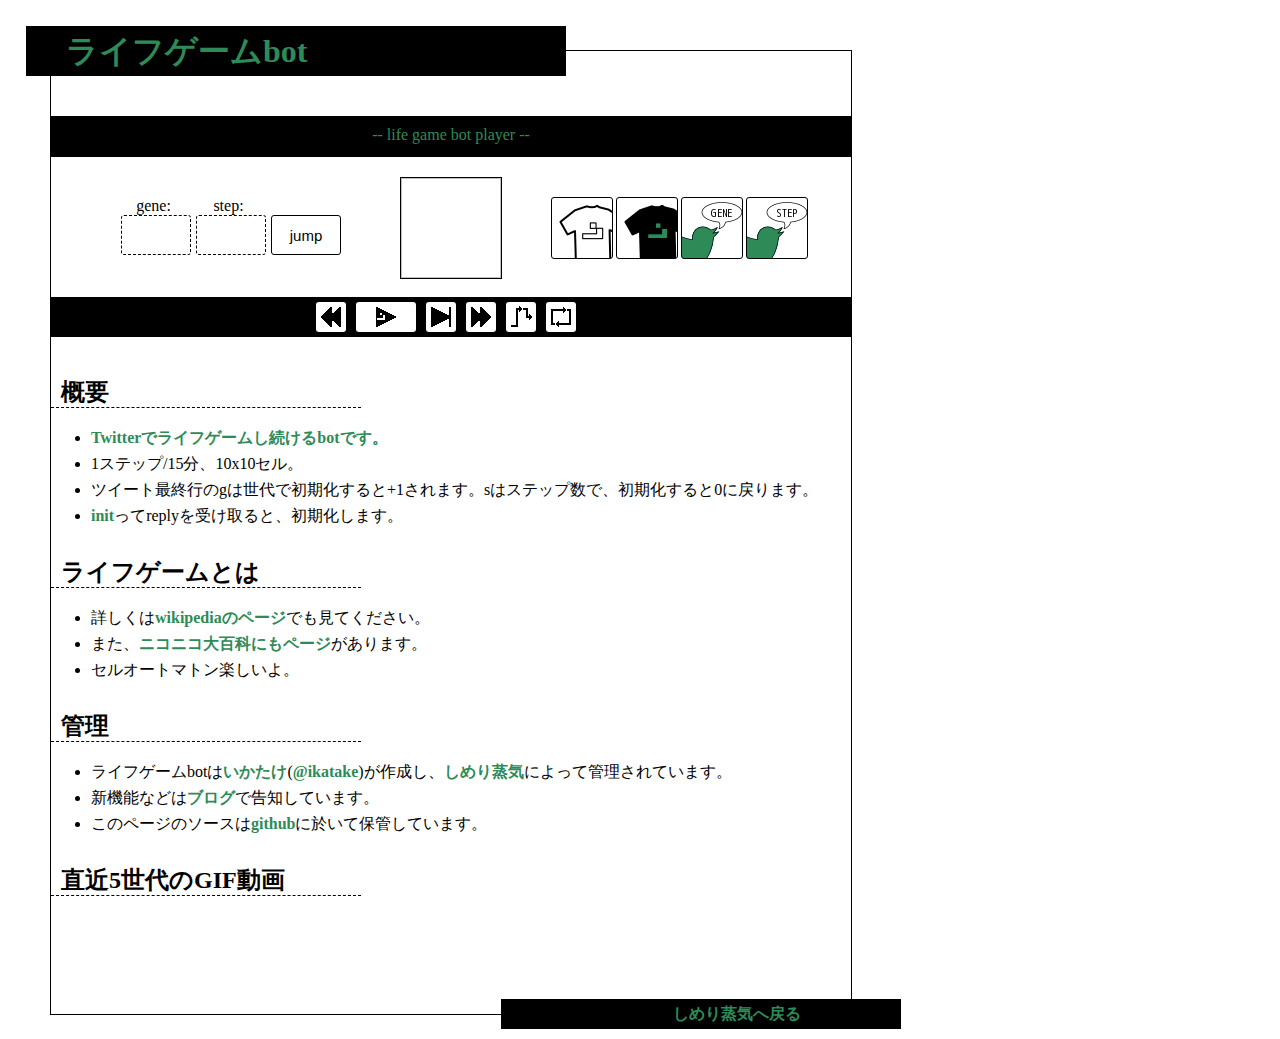
==== index.html @ e663bebe "ADD: Titles on buttons." ====
<!DOCTYPE html>
<html>
<head>
  <meta charset="utf-8">
  <meta name="generator" content="pandoc">
  <meta name="viewport" content="width=device-width, initial-scale=1.0, user-scalable=yes">
  <title>ライフゲームbot - しめり蒸気</title>
  <style type="text/css">code{white-space: pre;}</style>
  <script src="lgbplayer.js"></script>
  <script src="key.js"></script>
  <!--[if lt IE 9]>
    <script src="http://html5shim.googlecode.com/svn/trunk/html5.js"></script>
  <![endif]-->
  <link rel="stylesheet" href="lgb.css">
  <link rel="stylesheet" href="lgbplayer.css">
</head>
<body>
<h1 id="ライフゲームbot">ライフゲームbot</h1>
<div id="lgbplayer" align="center">
	<h2 id="LifeGameBotPlayer">-- life game bot player --</h2>
	<div id="lgbp_middleman">
		<div id="lgbp_counter">
			<ul>
				<li>gene:<input type="text" id="gene" /></li>
				<li>step:<input type="text" id="step" /></li>
				<li><br /><input type="button" id="jump" value="jump" onclick="jump()"></li>
			</ul>
		</div>
		<div id="lgbp_image">
			<img id="stateimg" width="100px" height="100px" />
		</div>
		<div id="lgbp_APIbutton">
			<ul>
				<li><a href="javascript:void(0)" style="background-image:url(./lgbpimg/tshirtwhite.png);" onclick="wear_pb('white')" title="着る(白)"></a></li>
				<li><a href="javascript:void(0)" style="background-image:url(./lgbpimg/tshirtblack.png);" onclick="wear_pb('black')" title="着る(黒)"></a></li>
				<li><a href="javascript:void(0)" id="tweet_gene_pb" style="background-image:url(./lgbpimg/TweetGENE.png);" title="つぶやく(世代)"></a></li>
				<li><a href="javascript:void(0)" id="tweet_step_pb" style="background-image:url(./lgbpimg/TweetSTEP.png);" title="つぶやく(ステップ)"></a></li>
			</ul>
		</div>
	</div>
	<div id="lgbp_controlbutton">
		<ul>
			<li id="prev" onclick="prev()"><img src="./lgbpimg/prevgene.png" width="24px" height="24px" alt="前の世代" title="前の世代" /></li>
			<li id="play" onclick="play()"><img src="./lgbpimg/play.png" width="24px" height="24px" alt="再生/一時停止" title="停止中" /></li>
			<li id="next_step" onclick="increase()"><img src="./lgbpimg/nextstep.png" width="24px" height="24px" alt="次のステップ" title="次のステップ" /></li>
			<li id="next_gene" onclick="next()"><img src="./lgbpimg/nextgene.png" width="24px" height="24px" alt="次の世代" title="次の世代" /></li>
			<li id="shuffle" onclick="shuffle()"><img src="./lgbpimg/shuffle.png" width="24px" height="24px" alt="シャッフルスイッチ" title="シャッフル　オフ" /></li>
			<li id="repeat" onclick="repeat()"><img src="./lgbpimg/repeat.png" width="24px" height="24px" alt="リピートスイッチ" title="リピート　オフ" /></li>
		</ul>
		<!--
		<input type="button" id="prev" value="|<|<|" onclick="prev()">
		<input type="button" id="play" value="|>" onclick="play()">
		<input type="button" id="next_step" value="|>|" onclick="increase()">
		<input type="button" id="next_gene" value="|>|>|" onclick="next()">
		<input type="button" id="shuffle" value="shuffle off" onclick="shuffle()">
		<input type="button" id="repeat" value="repeat off" onclick="repeat()">
		<input type="button" value="tweet(step)" id="tweet_step_pb">
		<input type="button" value="tweet(gene)" id="tweet_gene_pb">
		<input type="button" value="wear(黒向け)" onclick="wear_pb('black')">
		<input type="button" value="wear(白向け)" onclick="wear_pb('white')">
		-->
	</div>
</div>
<h2 id="概要">概要</h2>
<ul>
<li><a href="https://twitter.com/_lifegamebot">Twitterでライフゲームし続けるbotです。</a></li>
<li>1ステップ/15分、10x10セル。</li>
<li>ツイート最終行のgは世代で初期化すると+1されます。sはステップ数で、初期化すると0に戻ります。</li>
<li><a href="https://twitter.com/intent/tweet?source=webclient&amp;text=%40_lifegamebot+init">init</a>ってreplyを受け取ると、初期化します。</li>
</ul>
<h2 id="ライフゲームとは">ライフゲームとは</h2>
<ul>
<li>詳しくは<a href="http://ja.wikipedia.org/wiki/%E3%83%A9%E3%82%A4%E3%83%95%E3%82%B2%E3%83%BC%E3%83%A0">wikipediaのページ</a>でも見てください。</li>
<li>また、<a href="http://dic.nicovideo.jp/id/27645">ニコニコ大百科にもページ</a>があります。</li>
<li>セルオートマトン楽しいよ。</li>
</ul>
<h2 id="管理">管理</h2>
<ul>
<li>ライフゲームbotは<a href="http://ikatake.hateblo.jp">いかたけ</a>(<a href="https://twitter.com/ikatake/">@ikatake</a>)が作成し、<a href="http://wetsteam.org/">しめり蒸気</a>によって管理されています。</li>
<li>新機能などは<a href="http://ikatake.hateblo.jp/archive/category/%E3%83%A9%E3%82%A4%E3%83%95%E3%82%B2%E3%83%BC%E3%83%A0bot">ブログ</a>で告知しています。</li>
<li>このページのソースは<a href="https://github.com/ikatake/lifegamebotpage">github</a>に於いて保管しています。</li>
</ul>
<h2 id="直近5世代のgif動画">直近5世代のGIF動画</h2>
<p id="newgifs"> </p>
<p id="wear">
<svg id="suzuri_svg" width="0" height="0"></svg>
<canvas id="suzuri_canvas" width="0" height="0"></canvas>
</p>
<div id="backtoindex"><a href="http://www.wetsteam.org">しめり蒸気へ戻る</a></div>
</body>
</html>
---- lgb.css ----
@charset "utf-8";

/* html非破壊型css */

html
{
	background: #FFFFFF;
	color: #000000;
	margin: 0;
	padding: 0;
}

body
{
	border:1px solid #000000;
	width: 800px;
	margin-top: 50px;
	margin-left: 50px;
}

h1
{
	background: #000000;
	color: #2E8B57;
	margin: -25px 0 0 -25px;
	padding: 10px 0 10px 40px;
	width: 500px;
	height: 30px;
	line-height: 30px;
}

h2
{
	border-bottom: 1px dashed #000000;
	margin: 20px 0 20px 0;
	padding: 5px 0 5px 10px;
	width: 300px;
	height: 20px;
	line-height: 20px;
}

ul, p
{
	margin-top: 15px;
	margin-bottom: 30px;
}

ul
{
	list-style-image: url("./listicon.gif");
}

li
{
	margin-top: 5px;
}

p
{
	padding-left: 40px;
	padding-right: 40px;
}

h2#画像集 + p, p + p
{
	text-align: center;
	padding-right: 0;
}

img
{
	border: 1px solid #000000;
	margin-right: 40px;
	width: 100px;
	height: 100px;
}

a, a:link, a:visited
{
	text-decoration: none;
	font-weight: bold;
	background: #FFFFFF;
	color: #2E8B57;
}

div#lgbviewer
{
	text-align:center;
	margin-top:30px;
}

div#backtoindex
{
	background-color:#ffffff;
	width :400px;
	height: 30px;
	padding-bottom:10px;
	
	position:relative;
	top:25px;
	left:450px;
}

div#backtoindex a
{
	display: block;
	background-color: #000000;
	
	width: 300px;
	padding-right:100px;
	height: 14px;
	line-height: 14px;
	padding-top:8px;
	padding-bottom:8px;
	
	text-align: right;
}
---- lgbplayer.css ----
@charset "utf-8";

div#lgbplayer {
	width: 100%;
	margin: 40px auto;
}

h2#LifeGameBotPlayer {
	background-color: #000000;
	color: #2E8B57; /* SEAGREEN */
	
	text-align:center;
	font-family: 'Impact', serif;
	font-size: 16px;
	font-weight: lighter;
	line-height:18px;
	
	width: 100%;
	padding: 10px 0;
	margin:20px 0 0 0;
}

div#lgbp_middleman {
	padding:20px 0;
	width: 800px;
	height: 100px;
	min-height: 100px;
}

div#lgbp_counter {
	float:left;
	
	width: 250px;
	padding-left:50px;
}

div#lgbp_counter ul {
	overflow:hidden;
	margin:0;
	padding: 10px 0 0 20px;
}

div#lgbp_counter ul li {
	display: block;
	float:left;
	
	width: 65px;
	max-width: 65px;
	
	padding:5px 0;
	margin-right: 10px;
	
	font-size: 16px;
	font-family: "Impact", serif;
	font-weight: lighter;
}

div#lgbp_counter ul li input {
	width:70px;
	height: 40px;
	-webkit-box-sizing: border-box; /* 過去の WebKit ベースブラウザ向け */
	-moz-box-sizing: border-box; /* すべての Gecko ベースブラウザ向け */
	box-sizing: border-box;
	
	border:1px dashed #000000;
	
	-webkit-border-radius: 3px;
	-moz-border-radius: 3px;
	border-radius: 3px;
	
	font-size: 30px;
	font-weight: lighter;
	
	/*-moz-box-shadow: inset 1px 4px 9px -6px rgba(0,0,0,0.5);
	-webkit-box-shadow: inset 1px 4px 9px -6px rgba(0, 0, 0, 0.5);
	box-shadow: inset 1px 4px 9px -6px rgba(0,0,0,0.5);*/
}

div#lgbp_counter ul li input#jump {
	border:1px solid #000000;
	background-color: #ffffff;
	
	font-size: 15px;
	font-weight: lighter;
}

div#lgbp_image {
	float:left;
	
	width: 150px;
	padding: 0 25px 0 25px;
}

div#lgbp_image img {
	display:block;
	width:100px;
	height:100px;
	margin:0 auto;
}

div#lgbp_APIbutton {
	float:left;
	
	width: 280px;
	padding-right:20px;
}

div#lgbp_APIbutton ul {
	overflow:hidden;
	padding: 20px 0;
	margin: 0;
}

div#lgbp_APIbutton ul li {
	display: block;
	float:left;
	
	width:60px;
	height:60px;
	
	padding:0;
	margin:0 5px 0 0;
	
}

div#lgbp_APIbutton ul li a {
	display: block;
	width: 100%;
	height: 100%;
	text-decoration:none;
	
	border:1px solid #000000;
	border-radius: 3px;        /* CSS3草案 */  
	-webkit-border-radius: 3px;    /* Safari,Google Chrome用 */  
	-moz-border-radius: 3px;   /* Firefox用 */

}

div#lgbp_controlbutton {
	clear:both;
	
	background-color:#000000;
	color: #ffffff;
	
	width: 720px;
	padding: 5px 40px;
}

div#lgbp_controlbutton ul {
	display: block;
	width: 270px;
	padding:0;
	margin:0 auto;
	overflow: hidden;
}

div#lgbp_controlbutton ul li {
	display: block;
	float:left;
	width: 24px;
	height: 24px;
	padding: 3px;
	margin: 0 10px 0 0;
	background-color: #ffffff;
	
	border-radius: 3px;        /* CSS3草案 */  
	-webkit-border-radius: 3px;    /* Safari,Google Chrome用 */  
	-moz-border-radius: 3px;   /* Firefox用 */
}

div#lgbp_controlbutton ul li#play {
	width: 24px;
	padding: 3px 18px;
	
	text-align:centger;
}

div#lgbp_controlbutton ul li img {
	width: 24px;
	height: 24px;
	
	border:none;
	text-decoration: none;
}
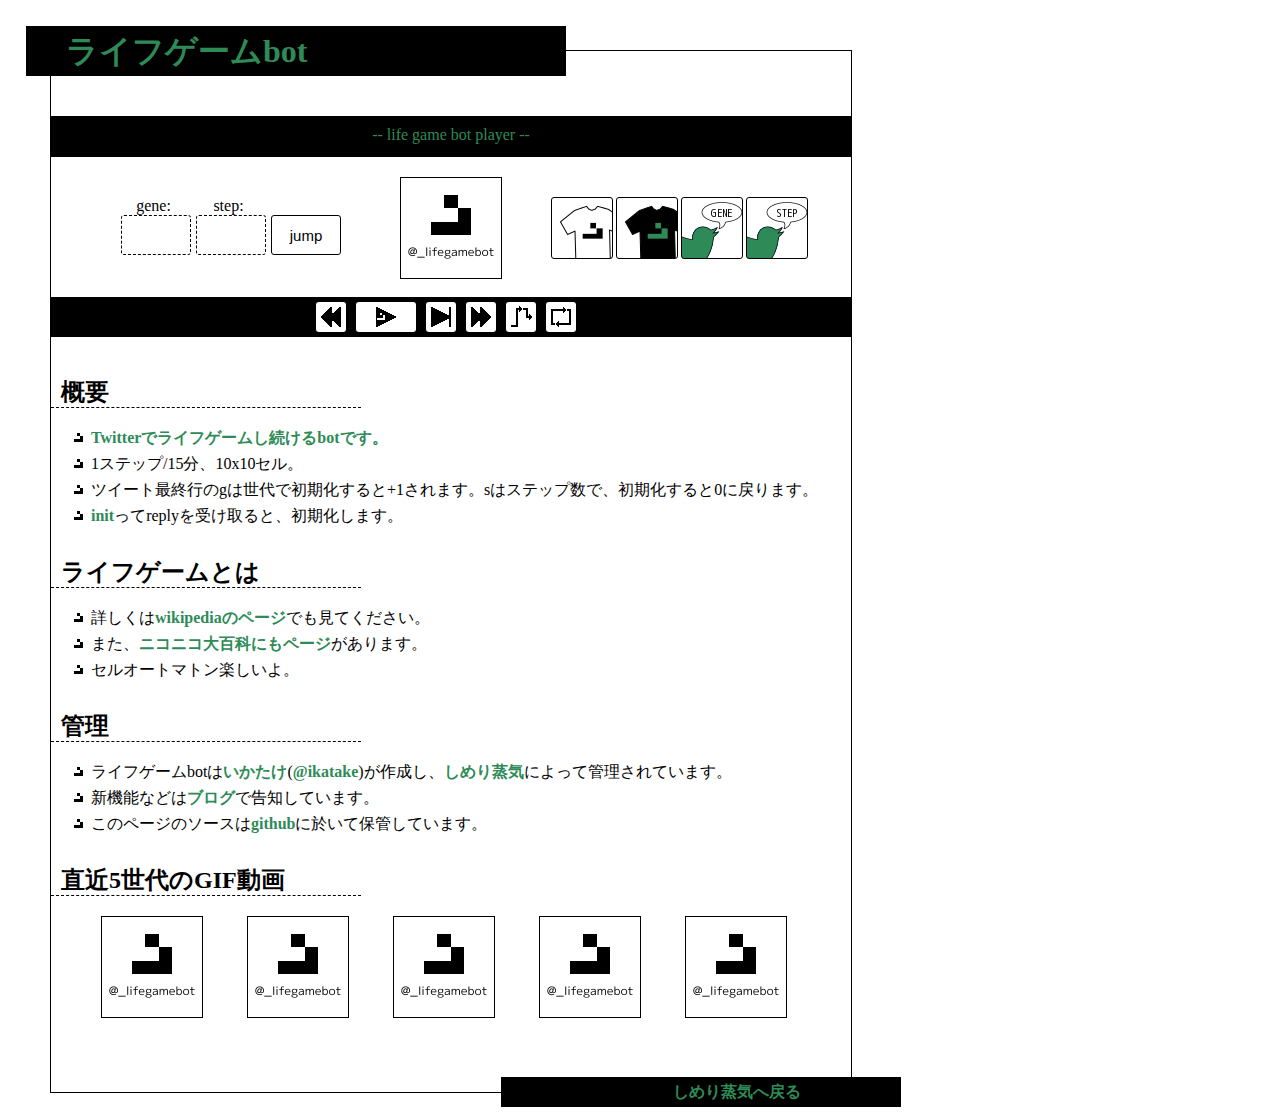
==== commit ca9cbde5: "Merge branch 'mod_image'" ====
--- a/index.html
+++ b/index.html
@@ -27,7 +27,7 @@
 			</ul>
 		</div>
 		<div id="lgbp_image">
-			<img id="stateimg" width="100px" height="100px" />
+			<img id="stateimg" width="100px" height="100px" src="./lgbpimg/dummy.png" alt="LifeGameBotPlayer" />
 		</div>
 		<div id="lgbp_APIbutton">
 			<ul>
@@ -47,18 +47,6 @@
 			<li id="shuffle" onclick="shuffle()"><img src="./lgbpimg/shuffle.png" width="24px" height="24px" alt="シャッフルスイッチ" title="シャッフル　オフ" /></li>
 			<li id="repeat" onclick="repeat()"><img src="./lgbpimg/repeat.png" width="24px" height="24px" alt="リピートスイッチ" title="リピート　オフ" /></li>
 		</ul>
-		<!--
-		<input type="button" id="prev" value="|<|<|" onclick="prev()">
-		<input type="button" id="play" value="|>" onclick="play()">
-		<input type="button" id="next_step" value="|>|" onclick="increase()">
-		<input type="button" id="next_gene" value="|>|>|" onclick="next()">
-		<input type="button" id="shuffle" value="shuffle off" onclick="shuffle()">
-		<input type="button" id="repeat" value="repeat off" onclick="repeat()">
-		<input type="button" value="tweet(step)" id="tweet_step_pb">
-		<input type="button" value="tweet(gene)" id="tweet_gene_pb">
-		<input type="button" value="wear(黒向け)" onclick="wear_pb('black')">
-		<input type="button" value="wear(白向け)" onclick="wear_pb('white')">
-		-->
 	</div>
 </div>
 <h2 id="概要">概要</h2>
@@ -81,7 +69,13 @@
 <li>このページのソースは<a href="https://github.com/ikatake/lifegamebotpage">github</a>に於いて保管しています。</li>
 </ul>
 <h2 id="直近5世代のgif動画">直近5世代のGIF動画</h2>
-<p id="newgifs"> </p>
+<p id="newgifs">
+	<img width="100" height="100" src="./lgbpimg/dummy.png" alt="dummyimage" title="dummyimage" />
+	<img width="100" height="100" src="./lgbpimg/dummy.png" alt="dummyimage" title="dummyimage" />
+	<img width="100" height="100" src="./lgbpimg/dummy.png" alt="dummyimage" title="dummyimage" />
+	<img width="100" height="100" src="./lgbpimg/dummy.png" alt="dummyimage" title="dummyimage" />
+	<img width="100" height="100" src="./lgbpimg/dummy.png" alt="dummyimage" title="dummyimage" />
+</p>
 <p id="wear">
 <svg id="suzuri_svg" width="0" height="0"></svg>
 <canvas id="suzuri_canvas" width="0" height="0"></canvas>
--- a/lgb.css
+++ b/lgb.css
@@ -57,8 +57,13 @@
 
 p
 {
-	padding-left: 40px;
-	padding-right: 40px;
+	padding-left: 50px;
+	/*padding-right: 40px;*/
+}
+
+p#wear
+{
+	display:none;
 }
 
 h2#画像集 + p, p + p
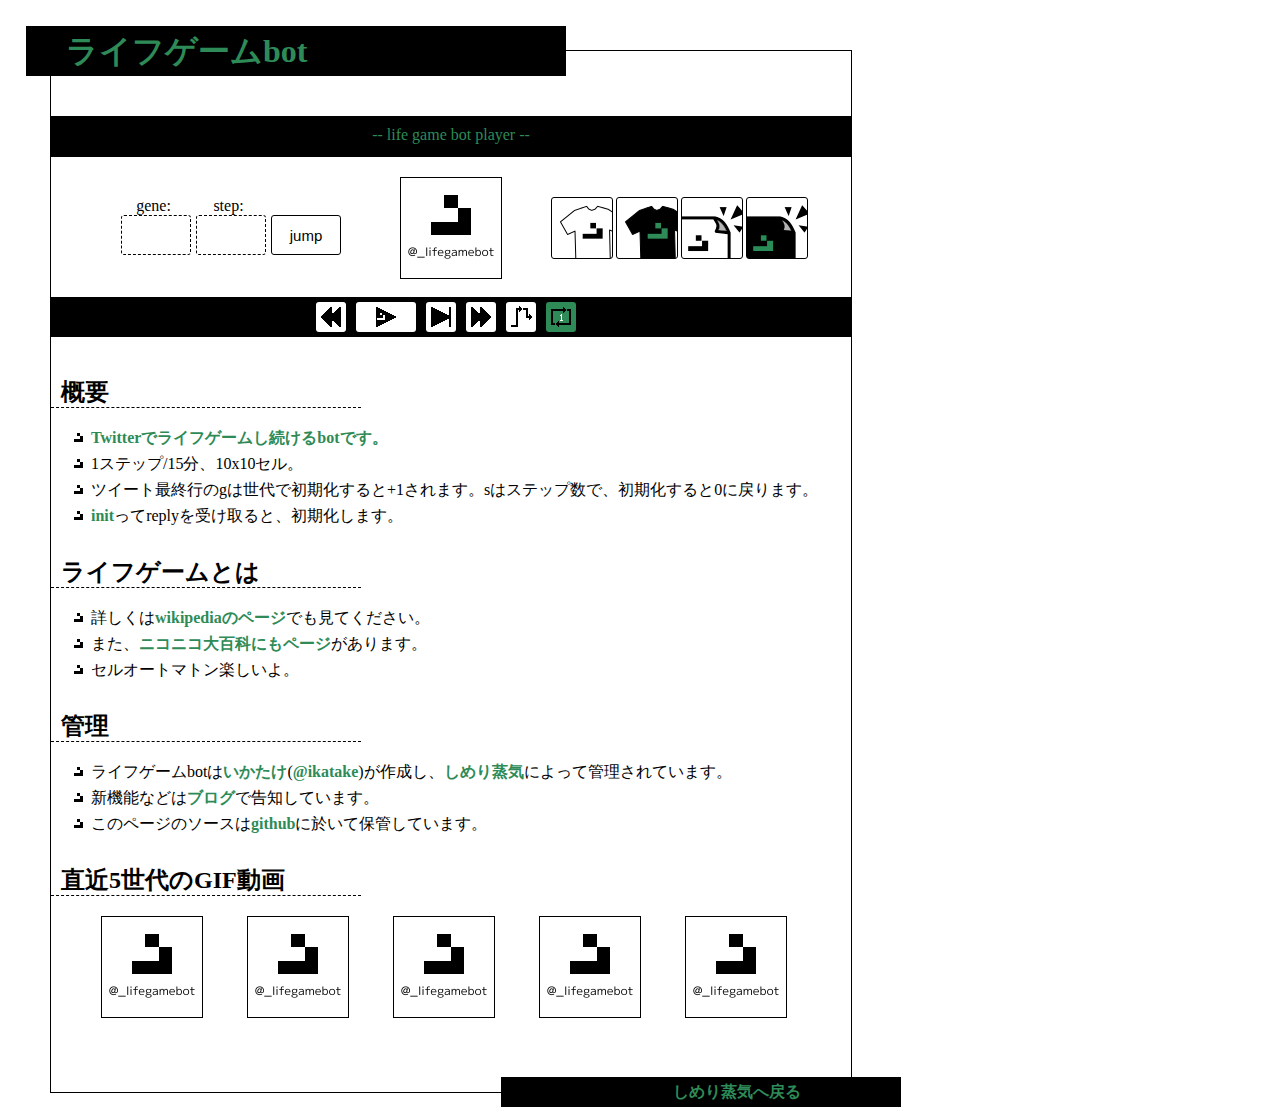
==== commit 9c715283: "published web site" ====
--- a/index.html
+++ b/index.html
@@ -33,8 +33,8 @@
 			<ul>
 				<li><a href="javascript:void(0)" style="background-image:url(./lgbpimg/tshirtwhite.png);" onclick="wear_pb('white')" title="着る(白)"></a></li>
 				<li><a href="javascript:void(0)" style="background-image:url(./lgbpimg/tshirtblack.png);" onclick="wear_pb('black')" title="着る(黒)"></a></li>
-				<li><a href="javascript:void(0)" id="tweet_gene_pb" style="background-image:url(./lgbpimg/TweetGENE.png);" title="つぶやく(世代)"></a></li>
-				<li><a href="javascript:void(0)" id="tweet_step_pb" style="background-image:url(./lgbpimg/TweetSTEP.png);" title="つぶやく(ステップ)"></a></li>
+				<li><a href="javascript:void(0)" id="sticker_white" style="background-image:url(./lgbpimg/Sticker.png);" onclick="sticker_pb('white')" title="ステッカー(白)"></a></li>
+				<li><a href="javascript:void(0)" id="sticker_black" style="background-image:url(./lgbpimg/StickerBlack.png);" onclick="sticker_pb('black')" title="ステッカー(黒)"></a></li>
 			</ul>
 		</div>
 	</div>
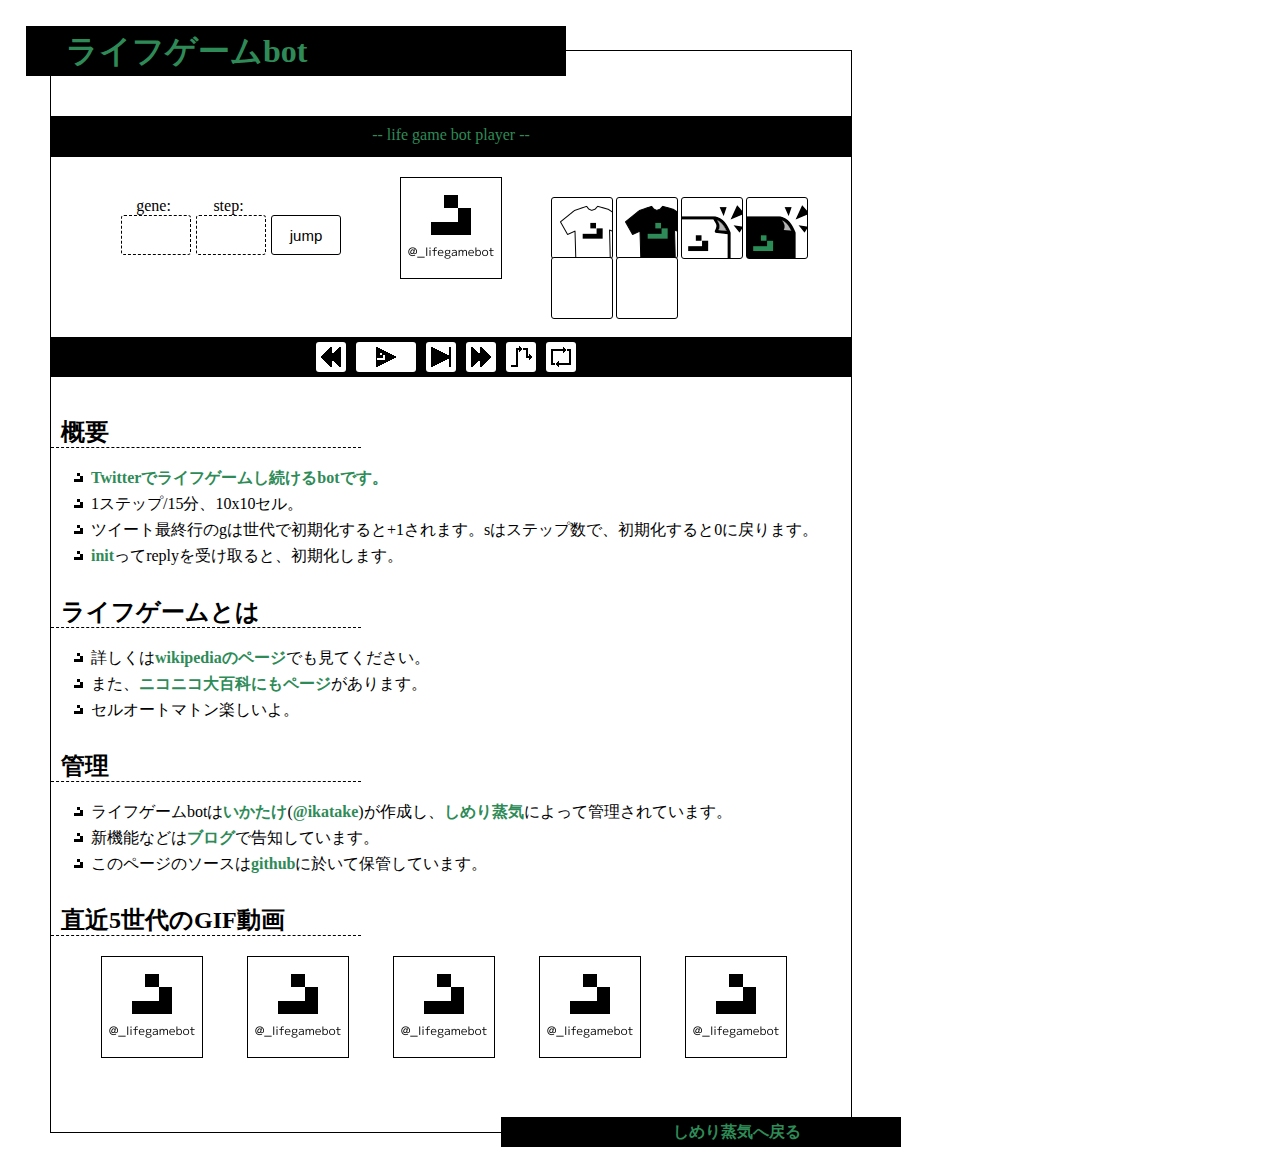
==== commit 2e397cf1: "import new css for 201803 design" ====
--- a/index.html
+++ b/index.html
@@ -13,6 +13,8 @@
   <![endif]-->
   <link rel="stylesheet" href="lgb.css">
   <link rel="stylesheet" href="lgbplayer.css">
+  <link rel="stylesheet" href="lgbplayer_enflex.css">
+  <link rel="stylesheet" href="lgbplayer2.css">
 </head>
 <body>
 <h1 id="ライフゲームbot">ライフゲームbot</h1>
@@ -35,6 +37,8 @@
 				<li><a href="javascript:void(0)" style="background-image:url(./lgbpimg/tshirtblack.png);" onclick="wear_pb('black')" title="着る(黒)"></a></li>
 				<li><a href="javascript:void(0)" id="sticker_white" style="background-image:url(./lgbpimg/Sticker.png);" onclick="sticker_pb('white')" title="ステッカー(白)"></a></li>
 				<li><a href="javascript:void(0)" id="sticker_black" style="background-image:url(./lgbpimg/StickerBlack.png);" onclick="sticker_pb('black')" title="ステッカー(黒)"></a></li>
+				<li><a href="javascript:void(0)" id="sticker_white" style="background-image:url(./lgbpimg/Badge.png);" onclick="can_badge_pb('white')" title="缶バッヂ(白)"></a></li>
+				<li><a href="javascript:void(0)" id="sticker_black" style="background-image:url(./lgbpimg/BadgeBlack.png);" onclick="can_badge_pb('black')" title="缶バッヂ(黒)"></a></li>
 			</ul>
 		</div>
 	</div>
@@ -77,7 +81,6 @@
 	<img width="100" height="100" src="./lgbpimg/dummy.png" alt="dummyimage" title="dummyimage" />
 </p>
 <p id="wear">
-<svg id="suzuri_svg" width="0" height="0"></svg>
 <canvas id="suzuri_canvas" width="0" height="0"></canvas>
 </p>
 <div id="backtoindex"><a href="http://www.wetsteam.org">しめり蒸気へ戻る</a></div>
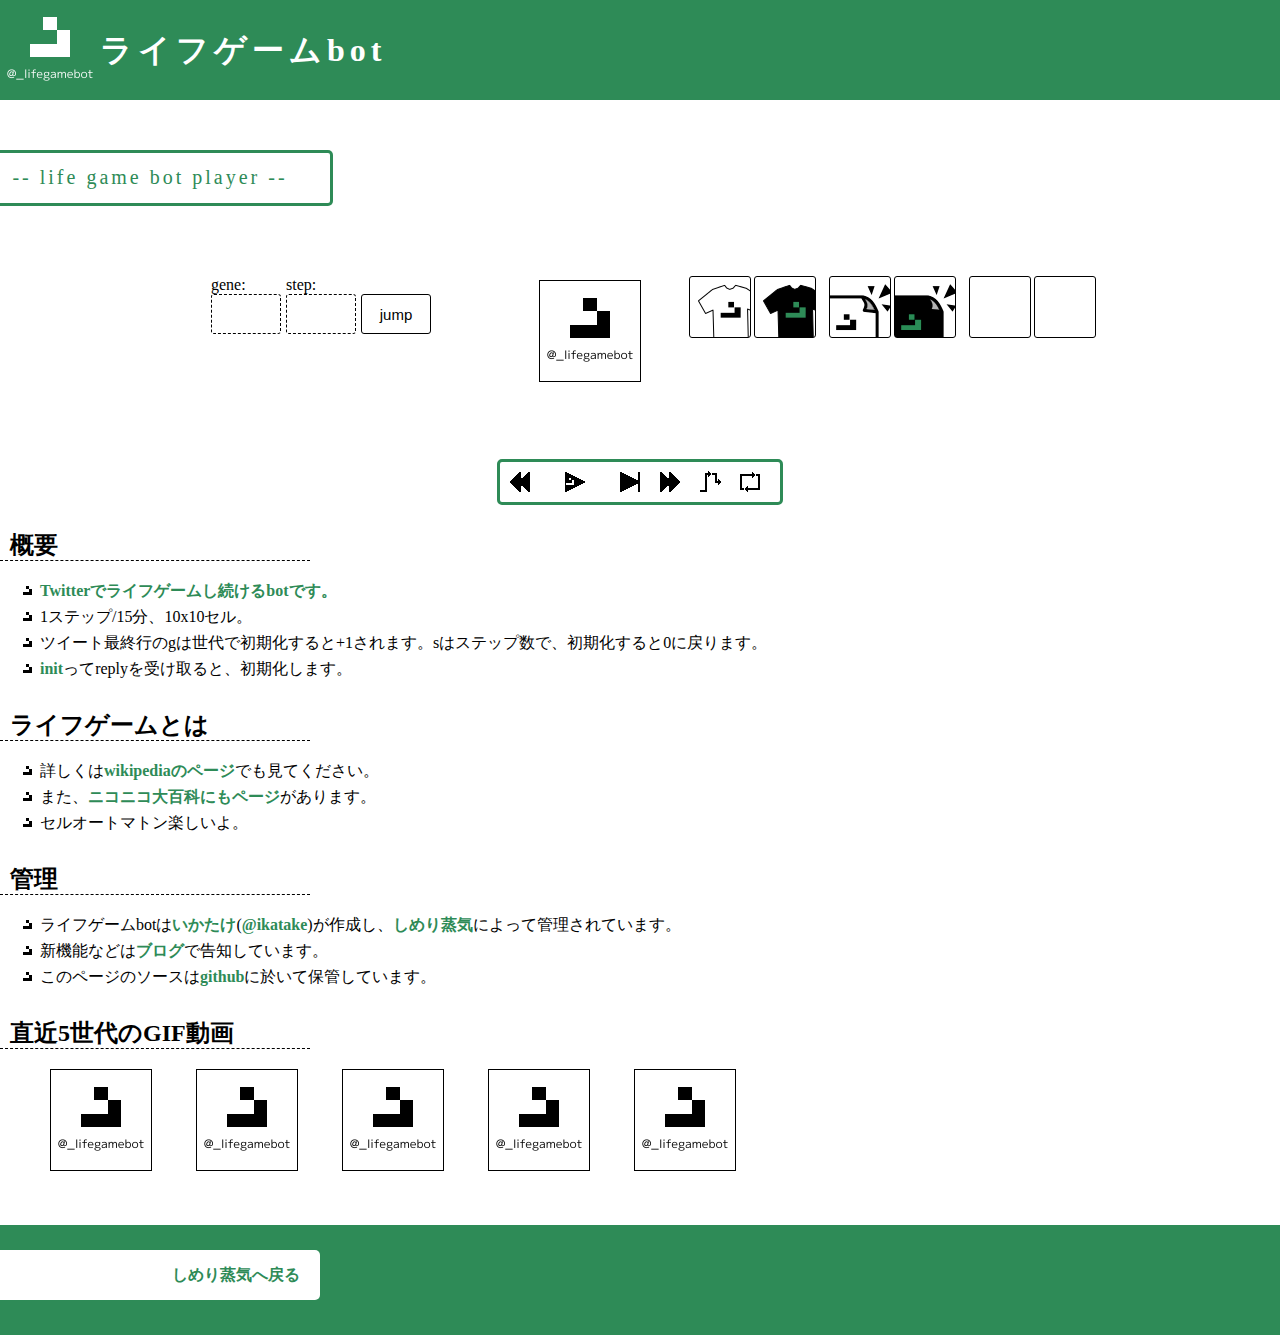
==== commit 55cdeb5a: "Merge pull request #13 from detcoder/1803Renew" ====
--- a/index.html
+++ b/index.html
@@ -18,7 +18,7 @@
 </head>
 <body>
 <h1 id="ライフゲームbot">ライフゲームbot</h1>
-<div id="lgbplayer" align="center">
+<div id="lgbplayer">
 	<h2 id="LifeGameBotPlayer">-- life game bot player --</h2>
 	<div id="lgbp_middleman">
 		<div id="lgbp_counter">
--- a/lgbplayer_enflex.css
+++ b/lgbplayer_enflex.css
@@ -0,0 +1,31 @@
+@charset "utf-8";
+
+body
+{
+    
+}
+
+div#lgbp_middleman {
+    display: flex;
+    justify-content: center;
+    flex-wrap: wrap;
+    height: auto;
+    padding: 0;
+}
+
+div#lgbp_counter, div#lgbp_image, div#lgbp_APIbutton {
+    float: none;
+}
+
+div#lgbp_APIbutton ul {
+    display: flex;
+    flex-wrap: wrap;
+    
+    overflow: visible;
+}
+
+div#lgbp_APIbutton ul li {
+    float: none;
+}
+
+
--- a/lgbplayer2.css
+++ b/lgbplayer2.css
@@ -0,0 +1,111 @@
+@charset "utf-8";
+
+body {
+    border: none;
+    margin: 0;
+    width: auto;
+}
+
+h1#ライフゲームbot {
+    color: #FFFFFF;
+    background-color: #2E8B57;
+    margin: 0;
+    padding: 0 0 0 100px;
+    height: auto;
+    min-height: 100px;
+    line-height: 100px;
+    width: auto;
+    text-align: left;
+    letter-spacing: 5px;
+    overflow: visible;
+    
+    background-image: url("./lgbpimg/dummy_invert.png");
+    background-position: left;
+    background-repeat: no-repeat;
+}
+
+div#lgbplayer {
+    border: none;
+    margin: 0;
+    padding: 0;
+    width: auto;
+}
+
+div#lgbp_middleman {
+    margin-top: 50px;
+    width: 100%;
+    padding: 0;
+}
+
+div#lgbp_counter {
+    width: 300px;
+}
+
+div#lgbp_image {
+    width: 150px;
+    height: 150px;
+    padding: 24px;
+}
+
+div#lgbp_APIbutton {
+    width: 450px;
+    padding: 0;
+}
+
+h2#LifeGameBotPlayer {
+    display: block;
+    width: 300px;
+    padding:15px 30px 15px 0;
+    color: #2E8B57;
+    font-size: 20px;
+    background-color: #FFFFFF;
+    border-top: 3px solid #2E8B57;
+    border-right: 3px solid #2E8B57;
+    border-bottom: 3px solid #2E8B57;
+    border-left: none;
+    letter-spacing: 3px;
+    border-radius: 0 5px 5px 0;
+    margin-top: 50px;
+}
+
+div#lgbp_controlbutton {
+    padding: 5px;
+    width: auto;
+    background-color: #FFFFFF;
+}
+
+div#lgbp_controlbutton ul {
+    border: 3px solid #2E8B57;
+    border-radius: 5px;
+    padding: 5px;
+}
+
+div#lgbp_APIbutton ul li:nth-child(odd){
+    margin-right: 5px;
+}
+
+div#lgbp_APIbutton ul li:nth-child(even){
+    margin-right: 15px;
+}
+
+div#backtoindex {
+    width: 100%;
+    background-color: #2E8B57;
+    position: static;
+    left: 0;
+    bottom: 0;
+    
+    margin-top: 50px;
+    padding-top: 25px;
+    height: 75px;
+}
+
+div#backtoindex a {
+    color: #2E8B57;
+    background-color: #FFFFFF;
+    
+    height: 50px;
+    line-height: 50px;
+    padding: 0  20px 0 0;
+    border-radius: 0 5px 5px 0;
+}
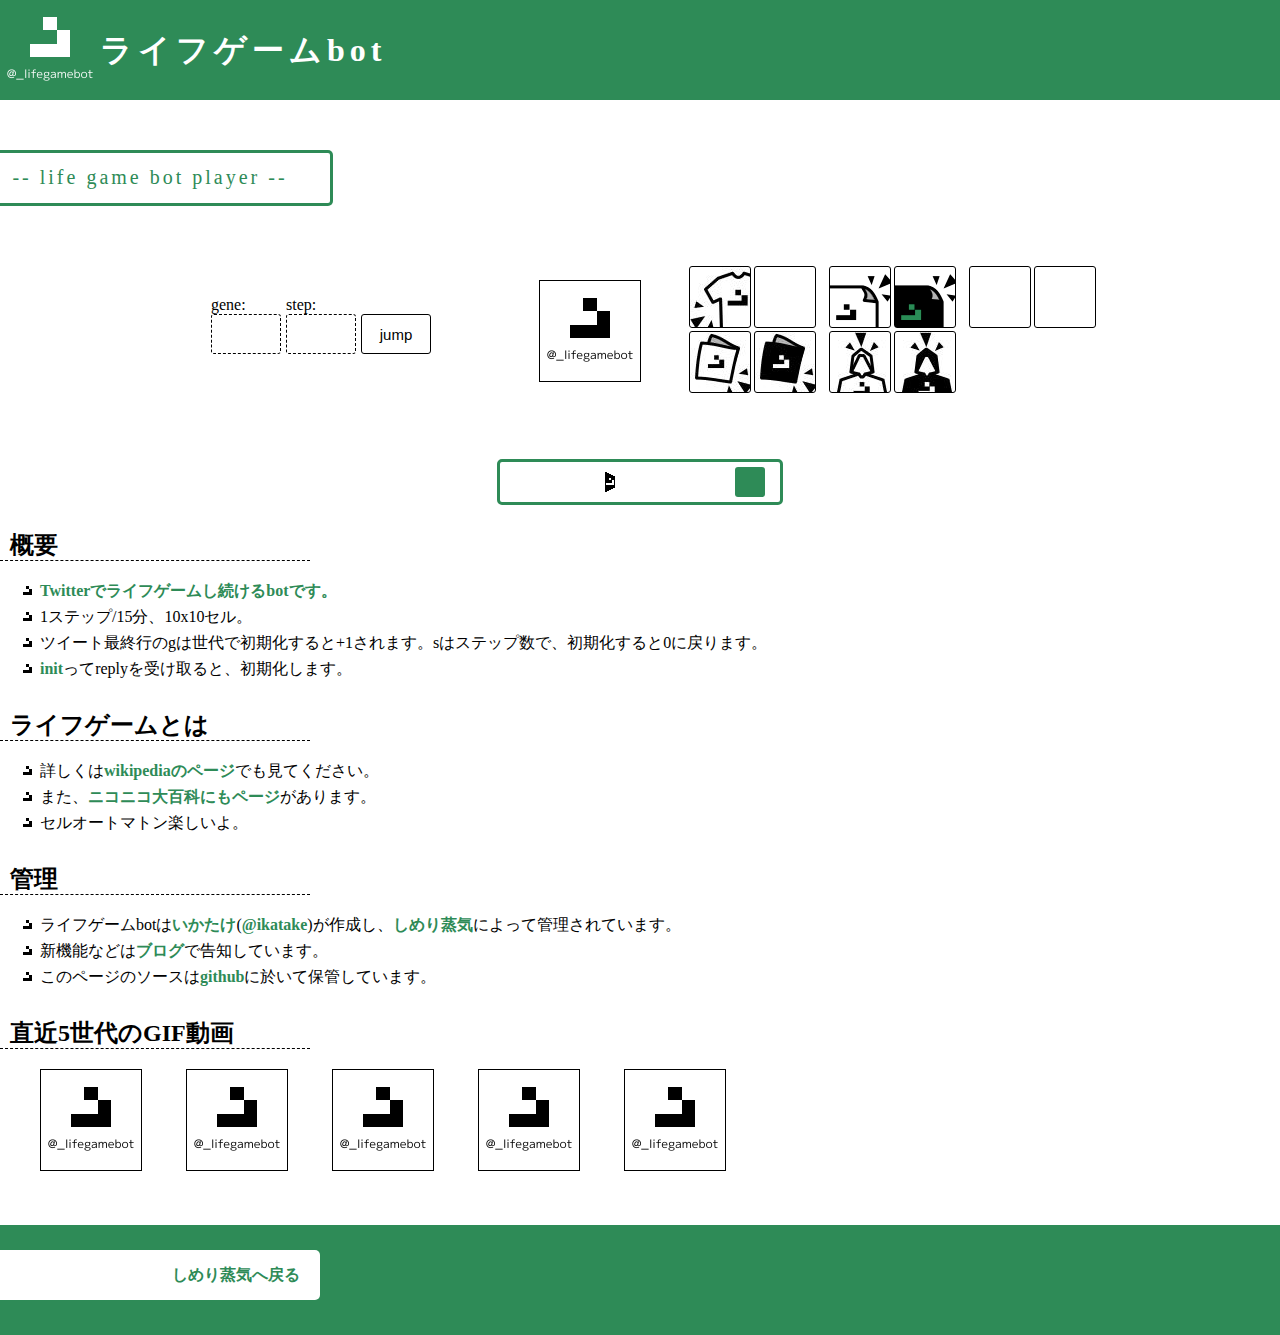
==== commit 79be48e4: "add new items func" ====
--- a/index.html
+++ b/index.html
@@ -33,12 +33,16 @@
 		</div>
 		<div id="lgbp_APIbutton">
 			<ul>
-				<li><a href="javascript:void(0)" style="background-image:url(./lgbpimg/tshirtwhite.png);" onclick="wear_pb('white')" title="着る(白)"></a></li>
-				<li><a href="javascript:void(0)" style="background-image:url(./lgbpimg/tshirtblack.png);" onclick="wear_pb('black')" title="着る(黒)"></a></li>
+				<li><a href="javascript:void(0)" style="background-image:url(./lgbpimg/Tshirt.png);" onclick="t_shirt_pb('white')" title="Tシャツ(白)"></a></li>
+				<li><a href="javascript:void(0)" style="background-image:url(./lgbpimg/TshirtBlack.png);" onclick="t_shirt_pb('black')" title="Tシャツ(黒)"></a></li>
 				<li><a href="javascript:void(0)" id="sticker_white" style="background-image:url(./lgbpimg/Sticker.png);" onclick="sticker_pb('white')" title="ステッカー(白)"></a></li>
 				<li><a href="javascript:void(0)" id="sticker_black" style="background-image:url(./lgbpimg/StickerBlack.png);" onclick="sticker_pb('black')" title="ステッカー(黒)"></a></li>
-				<li><a href="javascript:void(0)" id="sticker_white" style="background-image:url(./lgbpimg/Badge.png);" onclick="can_badge_pb('white')" title="缶バッヂ(白)"></a></li>
-				<li><a href="javascript:void(0)" id="sticker_black" style="background-image:url(./lgbpimg/BadgeBlack.png);" onclick="can_badge_pb('black')" title="缶バッヂ(黒)"></a></li>
+				<li><a href="javascript:void(0)" id="can_badge_white" style="background-image:url(./lgbpimg/Badge.png);" onclick="can_badge_pb('white')" title="缶バッヂ(白)"></a></li>
+				<li><a href="javascript:void(0)" id="can_badge_black" style="background-image:url(./lgbpimg/BadgeBlack.png);" onclick="can_badge_pb('black')" title="缶バッヂ(黒)"></a></li>
+				<li><a href="javascript:void(0)" id="handkerchief_white" style="background-image:url(./lgbpimg/Handkerchief.png);" onclick="handkerchief_pb('white')" title="ハンカチ(白)"></a></li>
+				<li><a href="javascript:void(0)" id="handkerchief_black" style="background-image:url(./lgbpimg/HandkerchiefBlack.png);" onclick="handkerchief_pb('black')" title="ハンカチ(黒)"></a></li>
+				<li><a href="javascript:void(0)" id="hoodie_white" style="background-image:url(./lgbpimg/Hoodie.png);" onclick="hoodie_pb('white')" title="フーディ(白)"></a></li>
+				<li><a href="javascript:void(0)" id="hoodie_black" style="background-image:url(./lgbpimg/HoodieBlack.png);" onclick="hoodie_pb('black')" title="フーディ(黒)"></a></li>
 			</ul>
 		</div>
 	</div>
--- a/lgb.css
+++ b/lgb.css
@@ -8,14 +8,6 @@
 	color: #000000;
 	margin: 0;
 	padding: 0;
-}
-
-body
-{
-	border:1px solid #000000;
-	width: 800px;
-	margin-top: 50px;
-	margin-left: 50px;
 }
 
 h1
@@ -57,7 +49,7 @@
 
 p
 {
-	padding-left: 50px;
+	/*padding-left: 50px;*/
 	/*padding-right: 40px;*/
 }
 
@@ -75,7 +67,7 @@
 img
 {
 	border: 1px solid #000000;
-	margin-right: 40px;
+	margin-left: 40px;
 	width: 100px;
 	height: 100px;
 }
@@ -119,4 +111,4 @@
 	padding-bottom:8px;
 	
 	text-align: right;
-}+}
--- a/lgbplayer.css
+++ b/lgbplayer.css
@@ -1,38 +1,5 @@
 @charset "utf-8";
 
-div#lgbplayer {
-	width: 100%;
-	margin: 40px auto;
-}
-
-h2#LifeGameBotPlayer {
-	background-color: #000000;
-	color: #2E8B57; /* SEAGREEN */
-	
-	text-align:center;
-	font-family: 'Impact', serif;
-	font-size: 16px;
-	font-weight: lighter;
-	line-height:18px;
-	
-	width: 100%;
-	padding: 10px 0;
-	margin:20px 0 0 0;
-}
-
-div#lgbp_middleman {
-	padding:20px 0;
-	width: 800px;
-	height: 100px;
-	min-height: 100px;
-}
-
-div#lgbp_counter {
-	float:left;
-	
-	width: 250px;
-	padding-left:50px;
-}
 
 div#lgbp_counter ul {
 	overflow:hidden;
@@ -71,6 +38,8 @@
 	font-size: 30px;
 	font-weight: lighter;
 	
+	text-align: right;
+	
 	/*-moz-box-shadow: inset 1px 4px 9px -6px rgba(0,0,0,0.5);
 	-webkit-box-shadow: inset 1px 4px 9px -6px rgba(0, 0, 0, 0.5);
 	box-shadow: inset 1px 4px 9px -6px rgba(0,0,0,0.5);*/
@@ -82,13 +51,8 @@
 	
 	font-size: 15px;
 	font-weight: lighter;
-}
-
-div#lgbp_image {
-	float:left;
 	
-	width: 150px;
-	padding: 0 25px 0 25px;
+	text-align: center;
 }
 
 div#lgbp_image img {
@@ -107,7 +71,7 @@
 
 div#lgbp_APIbutton ul {
 	overflow:hidden;
-	padding: 20px 0;
+	padding: 10px 0;
 	margin: 0;
 }
 
@@ -119,7 +83,7 @@
 	height:60px;
 	
 	padding:0;
-	margin:0 5px 0 0;
+	margin:0 5px 5px 0;
 	
 }
 
@@ -134,24 +98,6 @@
 	-webkit-border-radius: 3px;    /* Safari,Google Chrome用 */  
 	-moz-border-radius: 3px;   /* Firefox用 */
 
-}
-
-div#lgbp_controlbutton {
-	clear:both;
-	
-	background-color:#000000;
-	color: #ffffff;
-	
-	width: 720px;
-	padding: 5px 40px;
-}
-
-div#lgbp_controlbutton ul {
-	display: block;
-	width: 270px;
-	padding:0;
-	margin:0 auto;
-	overflow: hidden;
 }
 
 div#lgbp_controlbutton ul li {
--- a/lgbplayer_enflex.css
+++ b/lgbplayer_enflex.css
@@ -10,7 +10,6 @@
     justify-content: center;
     flex-wrap: wrap;
     height: auto;
-    padding: 0;
 }
 
 div#lgbp_counter, div#lgbp_image, div#lgbp_APIbutton {
--- a/lgbplayer2.css
+++ b/lgbplayer2.css
@@ -35,10 +35,13 @@
     margin-top: 50px;
     width: 100%;
     padding: 0;
+    min-height: 100px;
 }
 
 div#lgbp_counter {
     width: 300px;
+    padding-left:50px;
+    padding-top:20px;
 }
 
 div#lgbp_image {
@@ -58,26 +61,36 @@
     padding:15px 30px 15px 0;
     color: #2E8B57;
     font-size: 20px;
+    font-family: 'Impact', serif;
+    font-weight: lighter;
     background-color: #FFFFFF;
     border-top: 3px solid #2E8B57;
     border-right: 3px solid #2E8B57;
     border-bottom: 3px solid #2E8B57;
     border-left: none;
+    border-radius: 0 5px 5px 0;
     letter-spacing: 3px;
-    border-radius: 0 5px 5px 0;
-    margin-top: 50px;
+    text-align:center;
+    line-height:18px;
+    margin:50px 0 0 0;
 }
 
 div#lgbp_controlbutton {
     padding: 5px;
     width: auto;
+    color: #ffffff;
     background-color: #FFFFFF;
+    clear:both;
 }
 
 div#lgbp_controlbutton ul {
     border: 3px solid #2E8B57;
     border-radius: 5px;
     padding: 5px;
+    display: block;
+    width: 270px;
+    margin:0 auto;
+    overflow: hidden;
 }
 
 div#lgbp_APIbutton ul li:nth-child(odd){
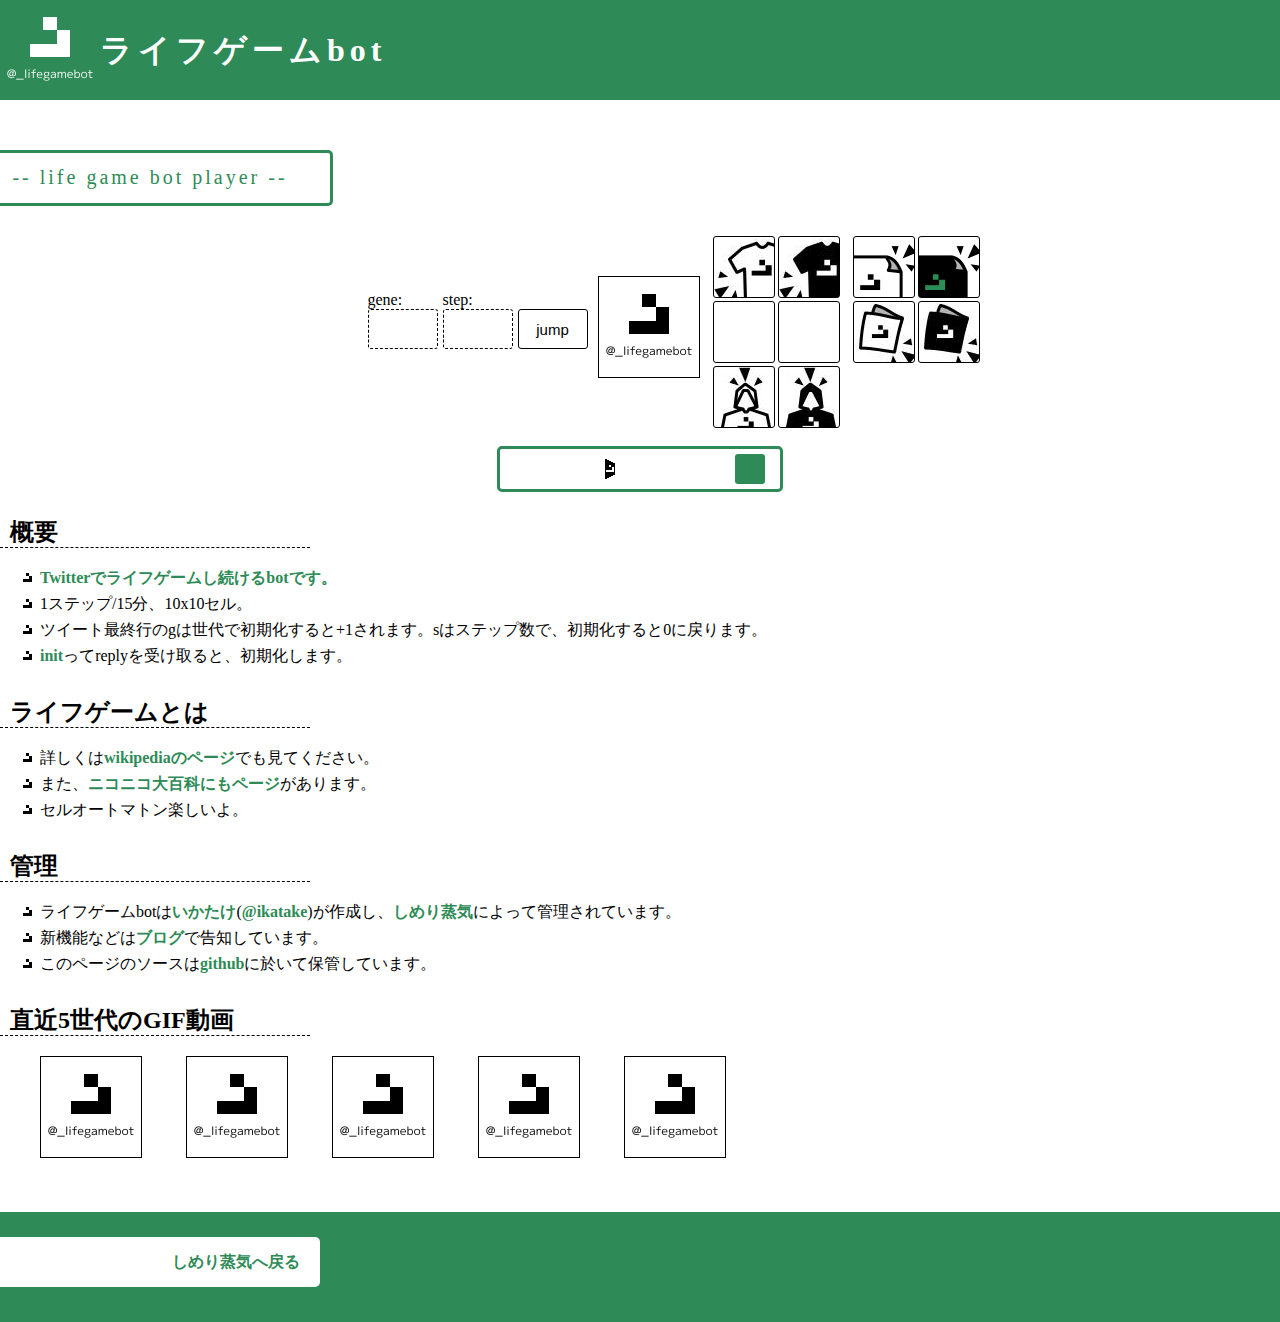
==== commit 6a77bde6: "configure for release" ====
--- a/index.html
+++ b/index.html
@@ -7,7 +7,6 @@
   <title>ライフゲームbot - しめり蒸気</title>
   <style type="text/css">code{white-space: pre;}</style>
   <script src="lgbplayer.js"></script>
-  <script src="key.js"></script>
   <!--[if lt IE 9]>
     <script src="http://html5shim.googlecode.com/svn/trunk/html5.js"></script>
   <![endif]-->
--- a/lgbplayer2.css
+++ b/lgbplayer2.css
@@ -32,26 +32,26 @@
 }
 
 div#lgbp_middleman {
-    margin-top: 50px;
+    margin-top: 20px;
     width: 100%;
     padding: 0;
     min-height: 100px;
 }
 
 div#lgbp_counter {
-    width: 300px;
-    padding-left:50px;
-    padding-top:20px;
+    width: 250px;
+    padding-left:60px;
+    padding-top:45px;
 }
 
 div#lgbp_image {
-    width: 150px;
-    height: 150px;
-    padding: 24px;
+    width: 100px;
+    height: 100px;
+    padding: 50px 15px 0 0;
 }
 
 div#lgbp_APIbutton {
-    width: 450px;
+    width: 280px;
     padding: 0;
 }
 
